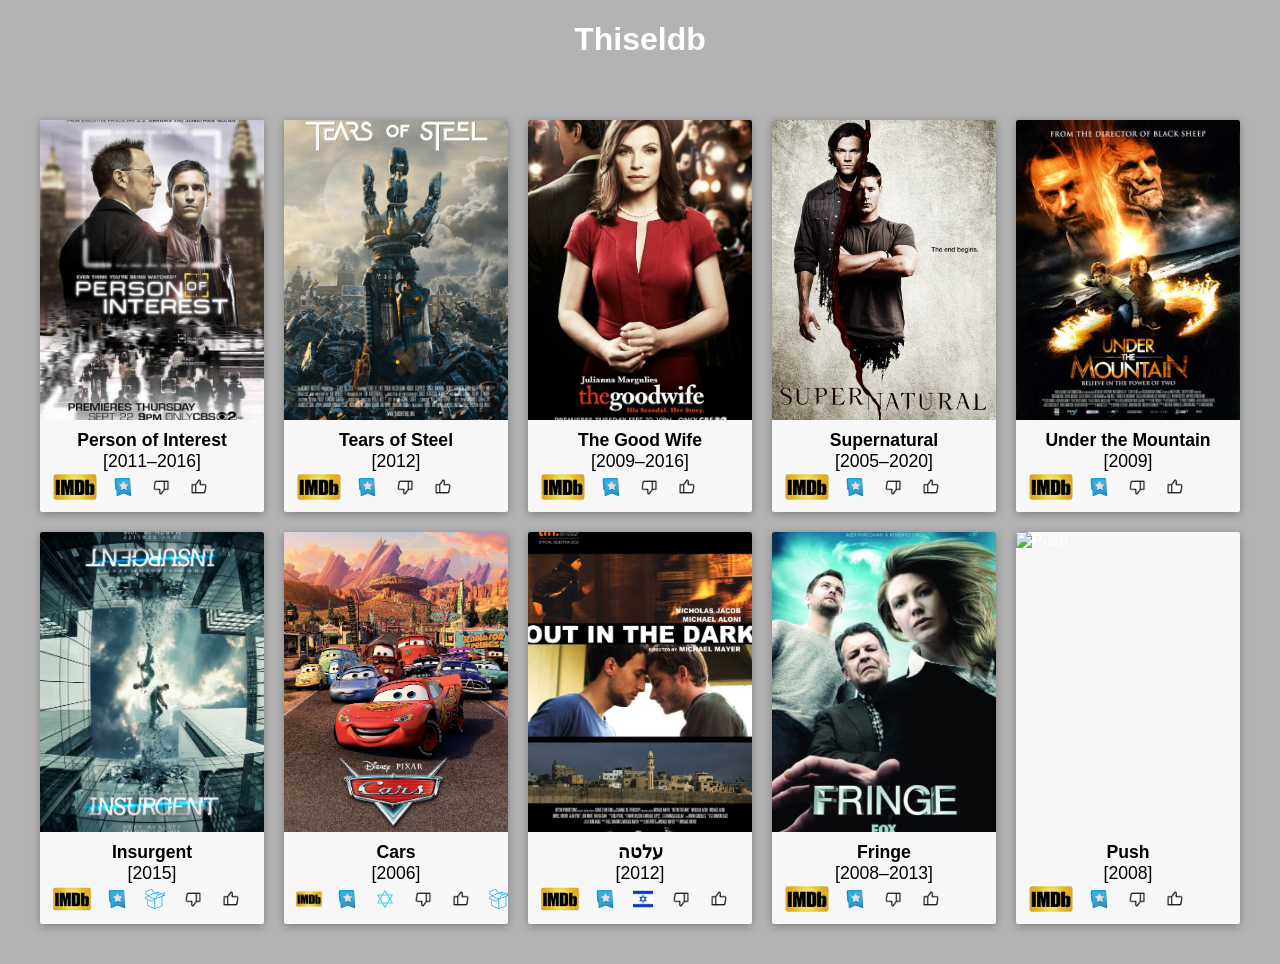
==== index.html @ 92cbfe7f "Add files via upload" ====
<!DOCTYPE html>
<html lang="en">
<head>
  <meta charset="UTF-8">
  <title>Thiseldb</title>
<link rel="stylesheet" href="style.css">
  <link rel="icon" type="image/x-icon" href="favicon.png">
<link rel="script" href="script.js">


    <!-- 
<script type="text/javascript" src="script.js"></script>
 -->

</head>
<body>
  <h1 style="text-align:center;">Thiseldb</h1>
  <div class="poster-wall">
    <div class="poster">
      <img src="poi.jpg" alt="Poster 1">
      <div class="poster-title"><b>Person of Interest <br></b>[2011–2016]   
<span class="imdb-first">
<img src="IMDb.png" class="imdb" alt="IMDb">

<img src="bookmark1.png" class="bookmark1" alt=" ">
<img src="unlikew.ico" class="bookmark1" alt=" ">
<img src="likew.ico" class="bookmark1" alt=" ">
</span>
</div>
    </div>


    <div class="poster">
      <img src="tos.png" alt="Tears of Steel [2012]">
      <div class="poster-title"><b>Tears of Steel <br></b>[2012]
 <span class="imdb-first">
<img src="IMDb.png" class="imdb" alt="IMDb">

<img src="bookmark1.png" class="bookmark1" alt=" ">
<img src="unlikew.ico" class="bookmark1" alt=" ">
<img src="likew.ico" class="bookmark1" alt=" ">
</span>
</div>
    </div>


    <div class="poster">
      <img src="tgw.jpg" alt="Poster 3">
      <div class="poster-title"><b>The Good Wife <br></b>[2009–2016] <span class="imdb-first">
<img src="IMDb.png" class="imdb" alt="IMDb">

<img src="bookmark1.png" class="bookmark1" alt=" ">
<img src="unlikew.ico" class="bookmark1" alt=" ">
<img src="likew.ico" class="bookmark1" alt=" ">
</span>
</div>
    </div>

    <div class="poster">
      <img src="supernatural.jpg" alt="Poster 4">
      <div class="poster-title"><b>Supernatural  </b><br></b>[2005–2020]
 <span class="imdb-first">
<img src="IMDb.png" class="imdb" alt="IMDb">

<img src="bookmark1.png" class="bookmark1" alt=" ">
<img src="unlikew.ico" class="bookmark1" alt=" ">
<img src="likew.ico" class="bookmark1" alt=" ">
</span>


</div></div>

    <div class="poster"> 
      <img src="utm.jpg" alt="Under the Mountain">
      </span><div class="poster-title"><b>Under the Mountain  </b><br>[2009] 

 <span class="imdb-first">
<img src="IMDb.png" class="imdb" alt="IMDb">

<img src="bookmark1.png" class="bookmark1" alt=" ">
<img src="unlikew.ico" class="bookmark1" alt=" ">
<img src="likew.ico" class="bookmark1" alt=" ">
</span>
</div></div>

    <div class="poster">
      <img src="insurgent.jpg" alt="Insurgent">
      <div class="poster-title"><b>Insurgent   </b><br>[2015]

  <span class="imdb-first">
<img src="IMDb.png" class="imdb" alt="IMDb">

<img src="bookmark1.png" class="bookmark1" alt=" ">
<img src="box.png" class="bookmark1" alt=" ">
<img src="unlikew.ico" class="bookmark1" alt=" ">
<img src="likew.ico" class="bookmark1" alt=" ">
</span>

</div></div>

    <div class="poster">
      <img src="cars.jpg" alt="Cars">
      <div class="poster-title"><b>Cars  </b><br>[2006]
  <span class="imdb-first">
<img src="IMDb.png" class="imdb" alt="IMDb">
<img src="bookmark1.png" class="bookmark1" alt=" ">
  <img src="hebdub.svg" class="bookmark1" alt=" ">  <span class="imdb-first">

<img src="unlikew.ico" class="bookmark1" alt=" ">
<img src="likew.ico" class="bookmark1" alt=" ">
</span>
<span class="imdb-first"><img src="box.png" class="bookmark1" alt=" "></span>
</div></div>

    <div class="poster">
      <img src="oitd.jpg" alt="עלטה">
      <div class="poster-title"><b>עלטה  </b><br>[2012]
<span class="imdb-first">
<img src="IMDb.png" class="imdb" alt="IMDb">

<img src="bookmark1.png" class="bookmark1" alt=" ">
  <img src="Flag_of_Israel.svg.webp" class="bookmark1" alt=" ">
<img src="unlikew.ico" class="bookmark1" alt=" ">
<img src="likew.ico" class="bookmark1" alt=" ">



</span>
</div></div>


    <div class="poster">
      <img src="fringe.jpg" alt="Poster 4">
      <div class="poster-title"><b>Fringe  </b><br></b>[2008–2013]
<span class="imdb-first">
<img src="IMDb.png" class="imdb" alt="IMDb">

<img src="bookmark1.png" class="bookmark1" alt=" ">
<img src="unlikew.ico" class="bookmark1" alt=" ">
<img src="likew.ico" class="bookmark1" alt=" ">
</span>

</div></div>

    <div class="poster">
      <img src="Push.jpg" alt="Push">
      <div class="poster-title"><b>Push  </b><br></b>[2008]
<span class="imdb-first">
<img src="IMDb.png" class="imdb" alt="IMDb">

<img src="bookmark1.png" class="bookmark1" alt=" ">
<img src="unlikew.ico" class="bookmark1" alt=" ">
<img src="likew.ico" class="bookmark1" alt=" ">
</span>

</div></div>


    <!-- 
  <img src="bookmark1.png" class="bookmark1" alt=" ">

    <div class="poster">
      <img src="supernatural.jpg" alt="Poster 4">
      <div class="poster-title"><b>Supernatural  </b><br></b>2005–2020]
  <img src="bookmark1.png" class="bookmark1" alt=" ">
</div></div>
 -->

    </div>
    <!-- Add more posters as needed -->
  </div>
</body>
</html>
---- style.css ----
body {
      font-family: Arial, sans-serif;
      margin: 0;
      background: #B3B3B3;
      color: #fff;
    }
    .poster-wall {
      display: grid;
      grid-template-columns: repeat(auto-fill, minmax(200px, 1fr));
      gap: 20px;
      padding: 40px;
      max-width: 1200px;
      margin: 0 auto;
    }
    .poster {
      background: #F7F7F7;
      border-radius: 2px; 
/* border-radius: 8px;  0px;  */
      overflow: hidden;
      box-shadow: 0 2px 8px rgba(0,0,0,0.3);
      transition: transform 0.2s;
    }
    .poster:hover {
transform: scale(1.30);
      /*transform: scale(1.04); */
    }
    .poster img {
      width: 100%;
      height: 300px;
      object-fit: cover;
      display: block;
    }
.b {font-weight:bold;}
    .poster-title {
      padding: 10px;
      text-align: center;
      font-size: 1.1em;

color:black;
    }
    @media (max-width: 600px) {
      .poster-wall {
        padding: 10px;
        gap: 10px;
      }
      .poster img {
        height: 180px;
      }
    }
.bookmark1 {width: 20px !important; height: 20px !important; margin-right: 8px !important;
display: flex!important;padding: 5px;
}

.imdb {width: 50px !important; height: 30px !important; margin-right: 8px !important;}

.imdb-first {display: flex

}

/*
להציג באותה שורה
display: flex
*/
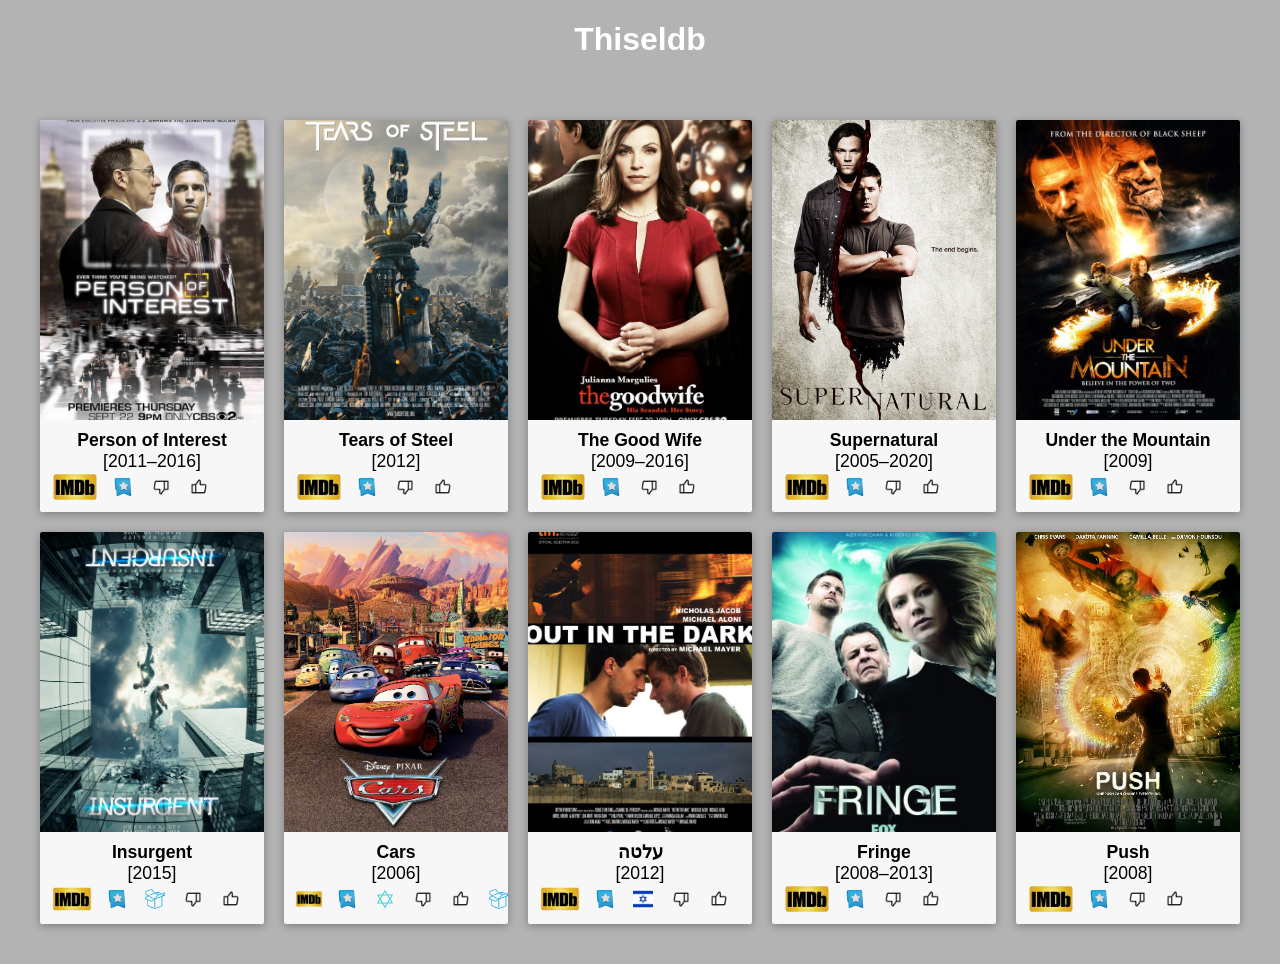
==== commit a004951c: "Add files via upload" ====
--- a/index.html
+++ b/index.html
@@ -143,7 +143,7 @@
 </div></div>
 
     <div class="poster">
-      <img src="Push.jpg" alt="Push">
+      <img src="push.jpg" alt="Push">
       <div class="poster-title"><b>Push  </b><br></b>[2008]
 <span class="imdb-first">
 <img src="IMDb.png" class="imdb" alt="IMDb">
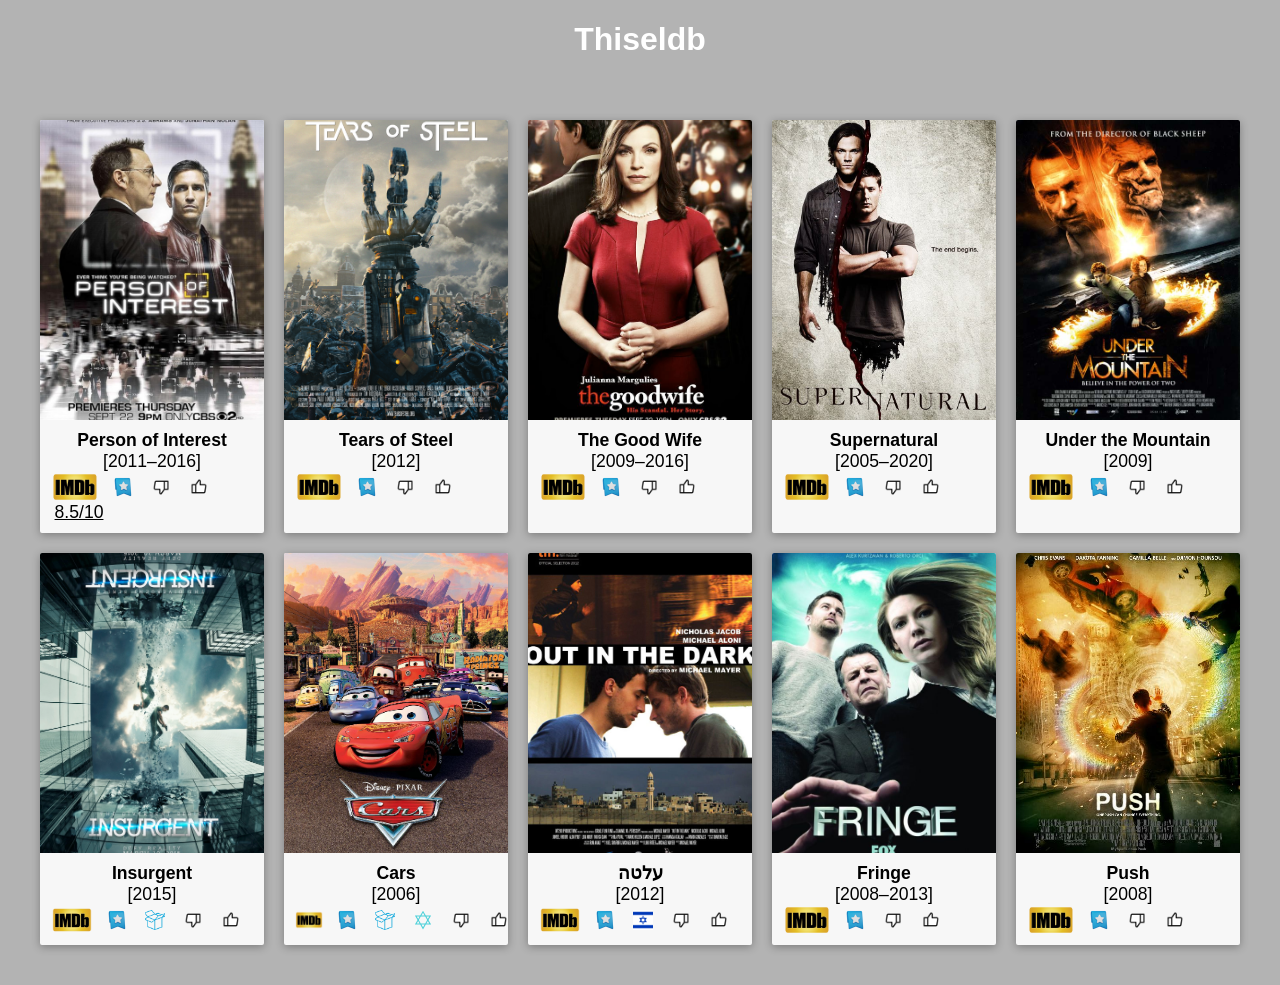
==== commit 71cc213c: "Add files via upload" ====
--- a/index.html
+++ b/index.html
@@ -20,7 +20,9 @@
       <img src="poi.jpg" alt="Poster 1">
       <div class="poster-title"><b>Person of Interest <br></b>[2011–2016]   
 <span class="imdb-first">
-<img src="IMDb.png" class="imdb" alt="IMDb">
+<a href="https://www.imdb.com/title/tt1839578" target="_blank"><img src="IMDb.png" class="imdb" alt="IMDb">8.5/10</a>
+
+
 
 <img src="bookmark1.png" class="bookmark1" alt=" ">
 <img src="unlikew.ico" class="bookmark1" alt=" ">
@@ -104,12 +106,13 @@
   <span class="imdb-first">
 <img src="IMDb.png" class="imdb" alt="IMDb">
 <img src="bookmark1.png" class="bookmark1" alt=" ">
-  <img src="hebdub.svg" class="bookmark1" alt=" ">  <span class="imdb-first">
 
+<img src="box.png" class="bookmark1" alt=" ">
+  <img src="hebdub.svg" class="bookmark1" alt=" ">  
 <img src="unlikew.ico" class="bookmark1" alt=" ">
 <img src="likew.ico" class="bookmark1" alt=" ">
 </span>
-<span class="imdb-first"><img src="box.png" class="bookmark1" alt=" "></span>
+</span>
 </div></div>
 
     <div class="poster">
--- a/style.css
+++ b/style.css
@@ -57,6 +57,11 @@
 
 }
 
+
+ a {
+        color:black;
+      }
+
 /*
 להציג באותה שורה
 display: flex
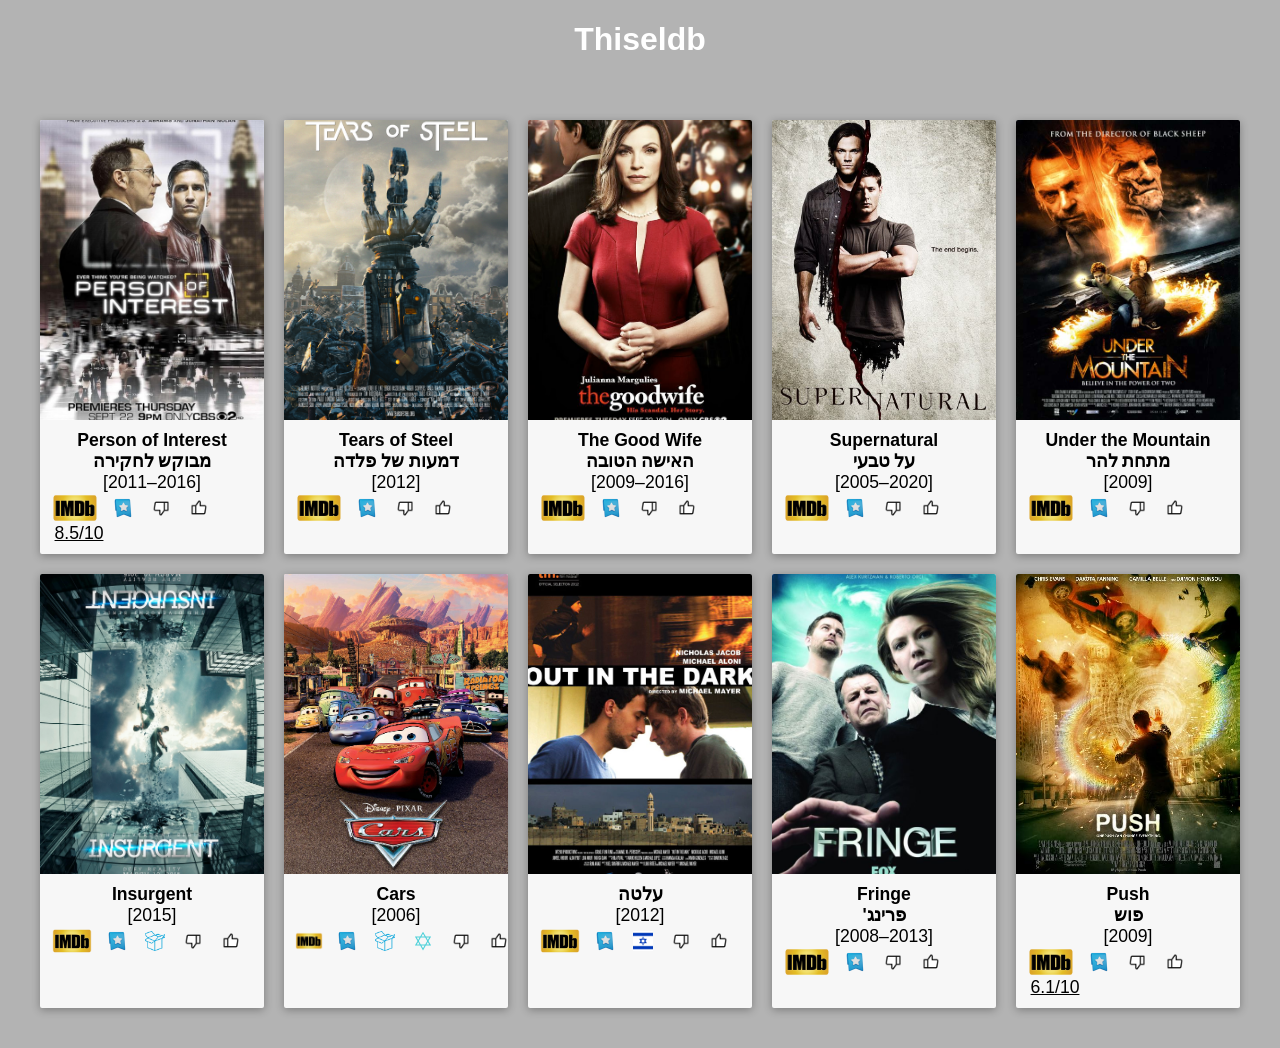
==== commit 136cc75a: "Add files via upload" ====
--- a/index.html
+++ b/index.html
@@ -18,7 +18,8 @@
   <div class="poster-wall">
     <div class="poster">
       <img src="poi.jpg" alt="Poster 1">
-      <div class="poster-title"><b>Person of Interest <br></b>[2011–2016]   
+      <div class="poster-title"><b>Person of Interest <br>מבוקש לחקירה
+</b><br>[2011–2016]   
 <span class="imdb-first">
 <a href="https://www.imdb.com/title/tt1839578" target="_blank"><img src="IMDb.png" class="imdb" alt="IMDb">8.5/10</a>
 
@@ -34,7 +35,7 @@
 
     <div class="poster">
       <img src="tos.png" alt="Tears of Steel [2012]">
-      <div class="poster-title"><b>Tears of Steel <br></b>[2012]
+      <div class="poster-title"><b>Tears of Steel <br>דמעות של פלדה</b><br>[2012]
  <span class="imdb-first">
 <img src="IMDb.png" class="imdb" alt="IMDb">
 
@@ -48,7 +49,7 @@
 
     <div class="poster">
       <img src="tgw.jpg" alt="Poster 3">
-      <div class="poster-title"><b>The Good Wife <br></b>[2009–2016] <span class="imdb-first">
+      <div class="poster-title"><b>The Good Wife <br>האישה הטובה<br></b>[2009–2016] <span class="imdb-first">
 <img src="IMDb.png" class="imdb" alt="IMDb">
 
 <img src="bookmark1.png" class="bookmark1" alt=" ">
@@ -60,7 +61,7 @@
 
     <div class="poster">
       <img src="supernatural.jpg" alt="Poster 4">
-      <div class="poster-title"><b>Supernatural  </b><br></b>[2005–2020]
+      <div class="poster-title"><b>Supernatural  <br>על טבעי<br></b>[2005–2020]
  <span class="imdb-first">
 <img src="IMDb.png" class="imdb" alt="IMDb">
 
@@ -74,7 +75,7 @@
 
     <div class="poster"> 
       <img src="utm.jpg" alt="Under the Mountain">
-      </span><div class="poster-title"><b>Under the Mountain  </b><br>[2009] 
+      </span><div class="poster-title"><b>Under the Mountain<br> מתחת להר</b><br>[2009] 
 
  <span class="imdb-first">
 <img src="IMDb.png" class="imdb" alt="IMDb">
@@ -132,9 +133,11 @@
 </div></div>
 
 
-    <div class="poster">
+<div class="poster">
       <img src="fringe.jpg" alt="Poster 4">
-      <div class="poster-title"><b>Fringe  </b><br></b>[2008–2013]
+<div class="poster-title"><b>Fringe  <br> <div class="rtl">פרינג'<span><br></div></span></b>
+
+[2008–2013]
 <span class="imdb-first">
 <img src="IMDb.png" class="imdb" alt="IMDb">
 
@@ -147,9 +150,10 @@
 
     <div class="poster">
       <img src="push.jpg" alt="Push">
-      <div class="poster-title"><b>Push  </b><br></b>[2008]
+      <div class="poster-title"><b>Push<br>פוש<br></b>[2009]
 <span class="imdb-first">
-<img src="IMDb.png" class="imdb" alt="IMDb">
+
+<a href="https://www.imdb.com/title/tt1839578" target="_blank"><img src="IMDb.png" class="imdb" alt="IMDb">6.1/10</a>
 
 <img src="bookmark1.png" class="bookmark1" alt=" ">
 <img src="unlikew.ico" class="bookmark1" alt=" ">
--- a/style.css
+++ b/style.css
@@ -62,6 +62,11 @@
         color:black;
       }
 
+.rtl {
+        direction: rtl !important;
+      }
+
+
 /*
 להציג באותה שורה
 display: flex
